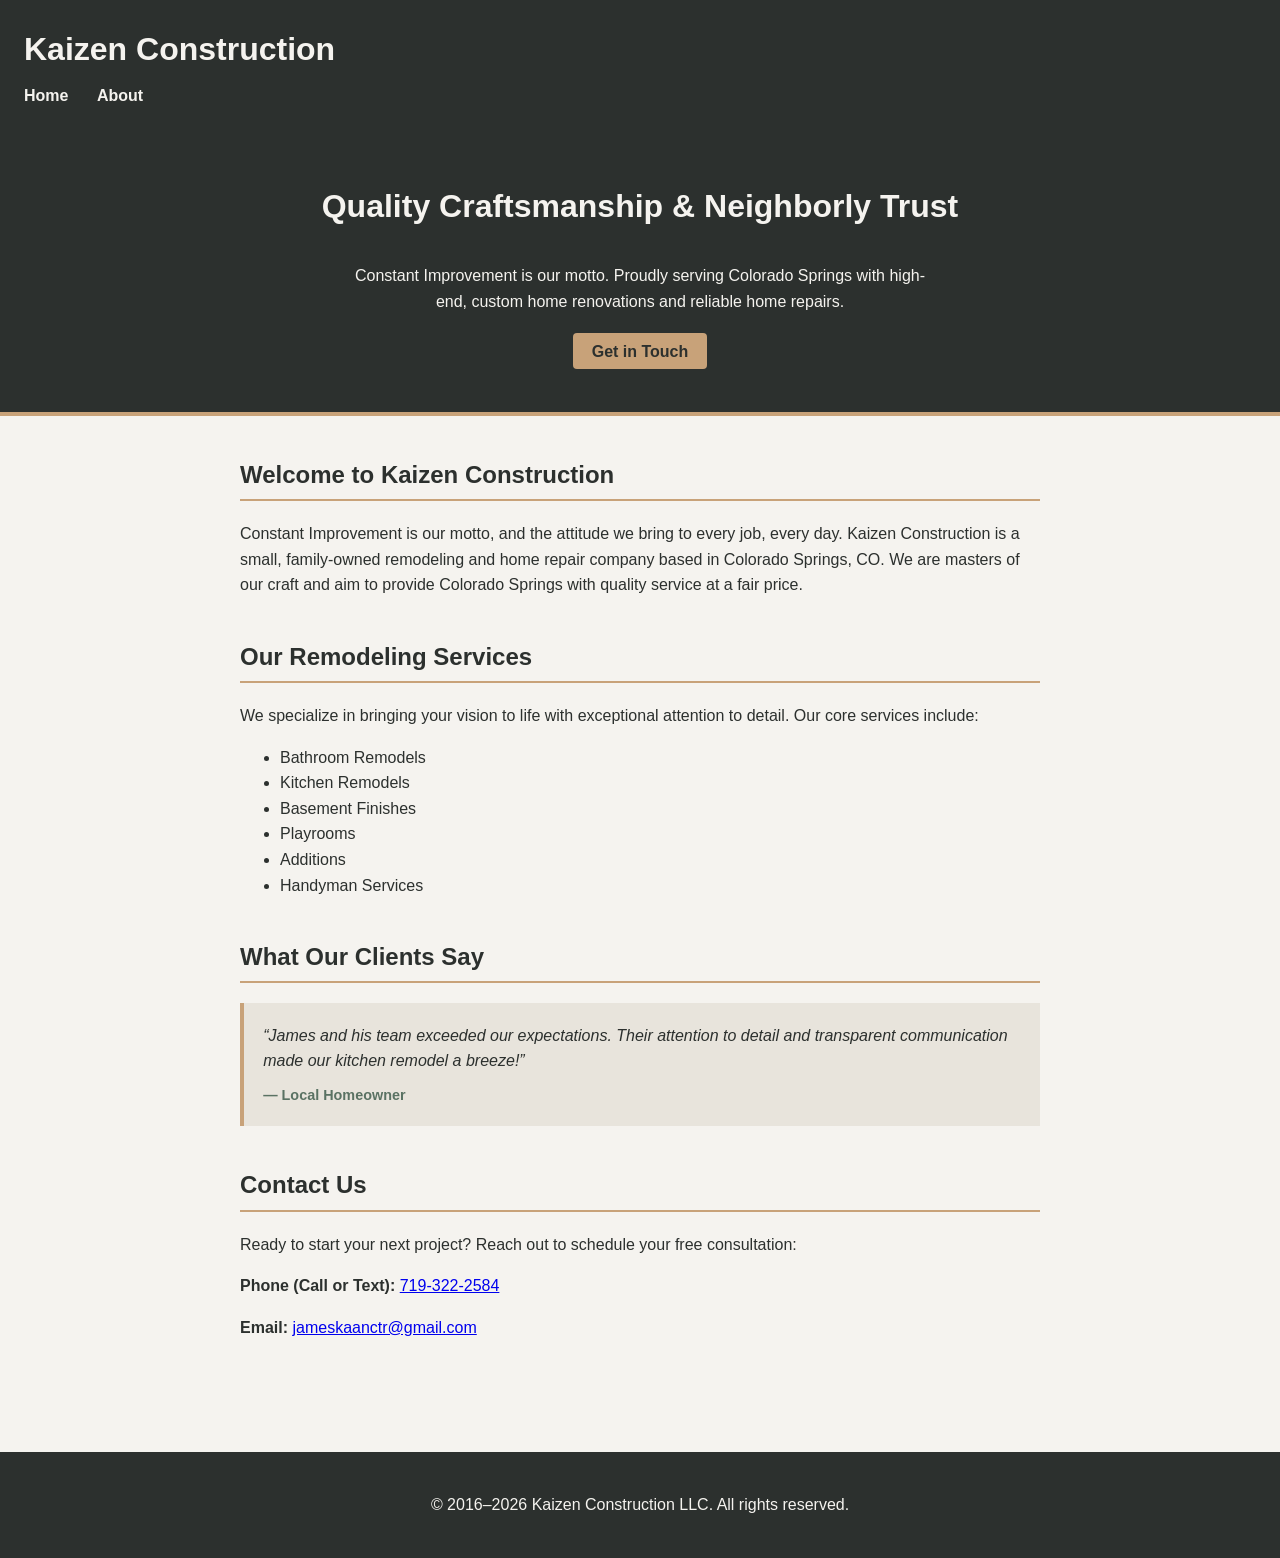
==== index.html @ 582ae094 "Add files via upload" ====
<!doctype html>
<html lang="en">

<head>
  <meta charset="utf-8">
  <title>Kaizen Construction | Home</title>
  <link rel="stylesheet" href="styles.css">
</head>

<body>
  <!-- Header & Navigation -->
  <header>
    <h1>Kaizen Construction</h1>
    <nav>
      <ul>
        <li><a href="index.html">Home</a></li>
        <li><a href="about.html">About</a></li>
      </ul>
    </nav>
  </header>

  <!-- Hero Section -->
  <section class="hero">
    <h2>Quality Craftsmanship & Neighborly Trust</h2>
    <p>Constant Improvement is our motto. Proudly serving Colorado Springs with high-end, custom home renovations and reliable home repairs.</p>
    <a href="mailto:jameskaanctr@gmail.com" class="cta-button">Get in Touch</a>
  </section>

  <!-- Main Content Area -->
  <main class="home-main">
    <section>
      <h2>Welcome to Kaizen Construction</h2>
      <p>Constant Improvement is our motto, and the attitude we bring to every job, every day. Kaizen Construction is a small, family-owned remodeling and home repair company based in Colorado Springs, CO. We are masters of our craft and aim to provide Colorado Springs with quality service at a fair price.</p>
    </section>

    <section>
      <h2>Our Remodeling Services</h2>
      <p>We specialize in bringing your vision to life with exceptional attention to detail. Our core services include:</p>
      <ul>
        <li>Bathroom Remodels</li>
        <li>Kitchen Remodels</li>
        <li>Basement Finishes</li>
        <li>Playrooms</li>
        <li>Additions</li>
        <li>Handyman Services</li>
      </ul>
    </section>

    <section>
      <h2>What Our Clients Say</h2>
      <blockquote>
        <p>&ldquo;James and his team exceeded our expectations. Their attention to detail and transparent communication made our kitchen remodel a breeze!&rdquo;</p>
        <cite>&mdash; Local Homeowner</cite>
      </blockquote>
    </section>

    <section>
      <h2>Contact Us</h2>
      <p>Ready to start your next project? Reach out to schedule your free consultation:</p>
      <p><strong>Phone (Call or Text):</strong> <a href="tel:7193222584">719-322-2584</a></p>
      <p><strong>Email:</strong> <a href="mailto:jameskaanctr@gmail.com">jameskaanctr@gmail.com</a></p>
    </section>
  </main>

  <!-- Footer -->
  <footer>
    <p>&copy; 2016–2026 Kaizen Construction LLC. All rights reserved.</p>
  </footer>
</body>

</html>
---- styles.css ----
body { 
    font-family: sans-serif;
    margin: 0;
    padding: 0;
    background-color: #F5F3EF;
    color: #2C302E;
    line-height: 1.6;
}

header { 
    background: #2C302E; 
    color: #F5F3EF;
    padding: 1.5rem;
}

header h1 {
    margin: 0 0 0.5rem 0;
}

nav ul {
    list-style: none;
    padding: 0;
    margin: 0;
}

nav li {
    display: inline;
    margin-right: 1.5rem;
}

nav a {
    color: #F5F3EF;
    text-decoration: none;
    font-weight: bold;
}

nav a:hover {
    color: #C8A279;
}

/* Home Page Hero Section */
.hero {
    background-color: #2C302E;
    color: #F5F3EF;
    text-align: center;
    padding: 3rem 2rem;
    border-bottom: 4px solid #C8A279;
}

.hero h2 {
    font-size: 2rem;
    margin-top: 0;
    color: #F5F3EF;
    border: none;
}

.hero p {
    max-width: 600px;
    margin: 1rem auto 1.5rem auto;
}

.cta-button {
    background-color: #C8A279;
    color: #2C302E;
    padding: 0.6rem 1.2rem;
    text-decoration: none;
    font-weight: bold;
    border-radius: 4px;
}

.cta-button:hover {
    background-color: #5A7263;
    color: #F5F3EF;
}

/* Home Page Main Content Container */
.home-main {
    max-width: 800px;
    margin: 0 auto;
    padding: 2.5rem 1.5rem;
}

.home-main section {
    margin-bottom: 2.5rem;
}

/* Two-column layout grid (Used ONLY on About Page) */
.container {
    display: grid;
    grid-template-columns: 280px 1fr;
    gap: 20px;
    padding: 20px;
    max-width: 1200px;
    margin: 0 auto;
}

.sidebar-l { 
    background: #E8E4DC; 
    padding: 1.5rem; 
    border-radius: 4px;
    height: fit-content;
}

.sidebar-l h2 {
    font-size: 1.3rem;
    margin-top: 0;
    border-bottom: 2px solid #C8A279;
    padding-bottom: 0.3rem;
}

.about-main { 
    background: #F5F3EF; 
    padding: 1rem; 
}

/* Shared Headings & Blockquotes */
h2 {
    color: #2C302E;
    border-bottom: 2px solid #C8A279;
    padding-bottom: 0.3rem;
    margin-top: 0;
}

h2:not(:first-child) {
    margin-top: 2rem;
}

blockquote {
    background-color: #E8E4DC;
    border-left: 4px solid #C8A279;
    margin: 0;
    padding: 1.2rem;
    font-style: italic;
}

blockquote p {
    margin: 0 0 0.5rem 0;
}

blockquote cite {
    font-style: normal;
    font-weight: bold;
    color: #5A7263;
    font-size: 0.9rem;
}

footer { 
    background: #2C302E; 
    color: #F5F3EF; 
    text-align: center;
    padding: 1.5rem;
    margin-top: 2rem;
}
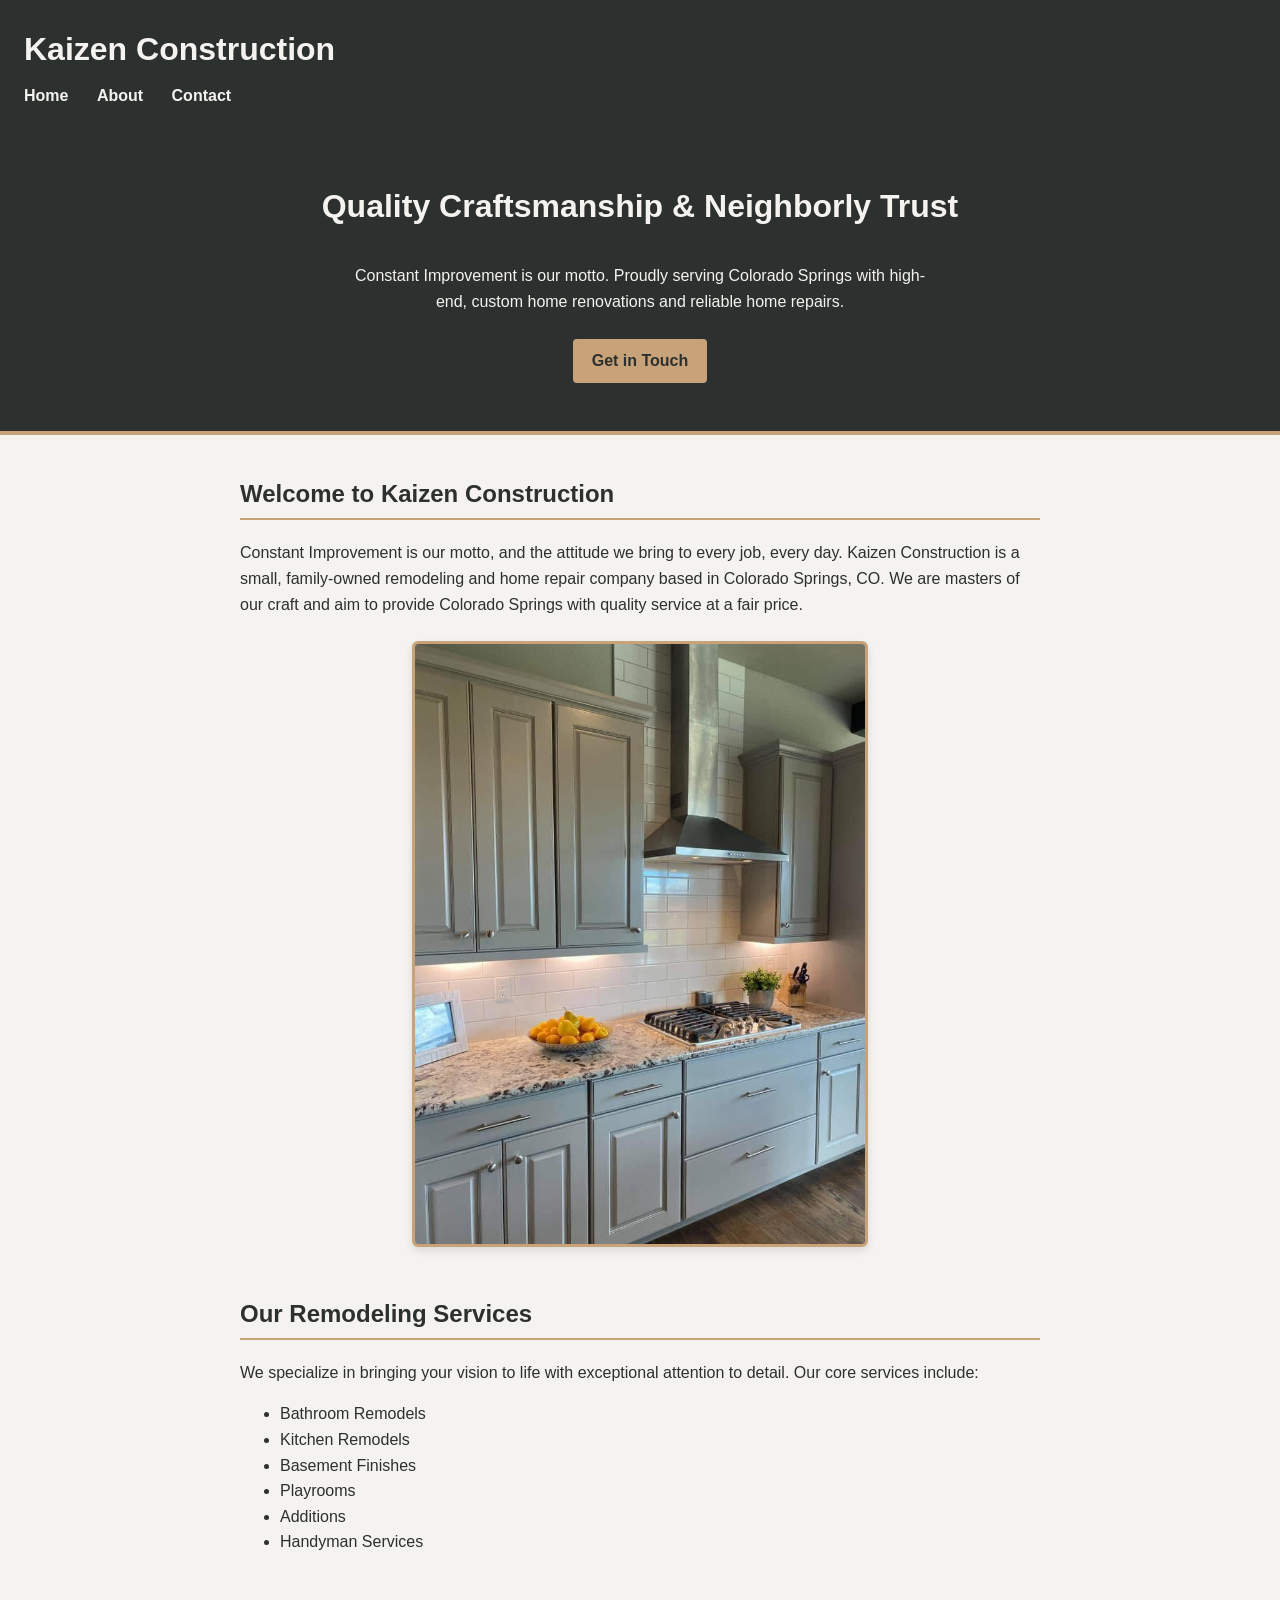
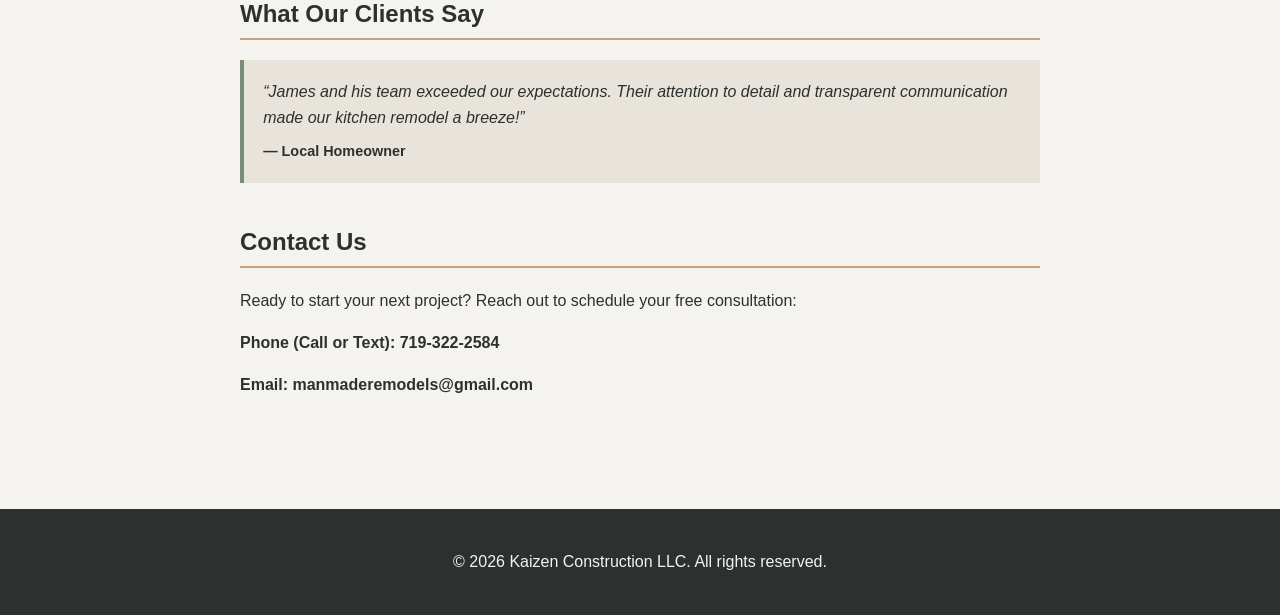
==== commit c67a8063: "Add files via upload" ====
--- a/index.html
+++ b/index.html
@@ -8,29 +8,31 @@
 </head>
 
 <body>
-  <!-- Header & Navigation -->
   <header>
     <h1>Kaizen Construction</h1>
     <nav>
       <ul>
         <li><a href="index.html">Home</a></li>
         <li><a href="about.html">About</a></li>
+        <li><a href="contact.html">Contact</a></li>
       </ul>
     </nav>
   </header>
 
-  <!-- Hero Section -->
   <section class="hero">
     <h2>Quality Craftsmanship & Neighborly Trust</h2>
     <p>Constant Improvement is our motto. Proudly serving Colorado Springs with high-end, custom home renovations and reliable home repairs.</p>
-    <a href="mailto:jameskaanctr@gmail.com" class="cta-button">Get in Touch</a>
+    <a href="contact.html" class="cta-button">Get in Touch</a>
   </section>
 
-  <!-- Main Content Area -->
   <main class="home-main">
     <section>
       <h2>Welcome to Kaizen Construction</h2>
       <p>Constant Improvement is our motto, and the attitude we bring to every job, every day. Kaizen Construction is a small, family-owned remodeling and home repair company based in Colorado Springs, CO. We are masters of our craft and aim to provide Colorado Springs with quality service at a fair price.</p>
+      
+      <div class="content-image-wrapper">
+        <img src="images/kitchen-remodel.jpg" alt="Aesthetic kitchen remodel featuring custom cabinetry and tile backsplash by Kaizen Construction" class="page-photo">
+      </div>
     </section>
 
     <section>
@@ -58,13 +60,12 @@
       <h2>Contact Us</h2>
       <p>Ready to start your next project? Reach out to schedule your free consultation:</p>
       <p><strong>Phone (Call or Text):</strong> <a href="tel:7193222584">719-322-2584</a></p>
-      <p><strong>Email:</strong> <a href="mailto:jameskaanctr@gmail.com">jameskaanctr@gmail.com</a></p>
+      <p><strong>Email:</strong> <a href="mailto:manmaderemodels@gmail.com">manmaderemodels@gmail.com</a></p>
     </section>
   </main>
 
-  <!-- Footer -->
   <footer>
-    <p>&copy; 2016–2026 Kaizen Construction LLC. All rights reserved.</p>
+    <p>&copy; 2026 Kaizen Construction LLC. All rights reserved.</p>
   </footer>
 </body>
 
--- a/styles.css
+++ b/styles.css
@@ -35,10 +35,9 @@
 }
 
 nav a:hover {
-    color: #C8A279;
-}
-
-/* Home Page Hero Section */
+    color: #7A8B79;
+}
+
 .hero {
     background-color: #2C302E;
     color: #F5F3EF;
@@ -66,14 +65,14 @@
     text-decoration: none;
     font-weight: bold;
     border-radius: 4px;
+    display: inline-block;
 }
 
 .cta-button:hover {
-    background-color: #5A7263;
-    color: #F5F3EF;
-}
-
-/* Home Page Main Content Container */
+    background-color: #7A8B79;
+    color: #F5F3EF;
+}
+
 .home-main {
     max-width: 800px;
     margin: 0 auto;
@@ -84,7 +83,6 @@
     margin-bottom: 2.5rem;
 }
 
-/* Two-column layout grid (Used ONLY on About Page) */
 .container {
     display: grid;
     grid-template-columns: 280px 1fr;
@@ -104,7 +102,7 @@
 .sidebar-l h2 {
     font-size: 1.3rem;
     margin-top: 0;
-    border-bottom: 2px solid #C8A279;
+    border-bottom: 2px solid #7A8B79;
     padding-bottom: 0.3rem;
 }
 
@@ -113,7 +111,6 @@
     padding: 1rem; 
 }
 
-/* Shared Headings & Blockquotes */
 h2 {
     color: #2C302E;
     border-bottom: 2px solid #C8A279;
@@ -127,7 +124,7 @@
 
 blockquote {
     background-color: #E8E4DC;
-    border-left: 4px solid #C8A279;
+    border-left: 4px solid #7A8B79;
     margin: 0;
     padding: 1.2rem;
     font-style: italic;
@@ -140,7 +137,7 @@
 blockquote cite {
     font-style: normal;
     font-weight: bold;
-    color: #5A7263;
+    color: #2C302E;
     font-size: 0.9rem;
 }
 
@@ -150,4 +147,109 @@
     text-align: center;
     padding: 1.5rem;
     margin-top: 2rem;
+}
+
+.contact-main {
+    max-width: 800px;
+    margin: 0 auto;
+    padding: 2.5rem 1.5rem;
+}
+
+.contact-main section {
+    margin-bottom: 2.5rem;
+}
+
+.contact-table {
+    width: 100%;
+    border-collapse: collapse;
+    margin-top: 1rem;
+    background-color: #E8E4DC;
+    border-radius: 4px;
+    overflow: hidden;
+}
+
+.contact-table th, 
+.contact-table td {
+    padding: 0.8rem 1.2rem;
+    text-align: left;
+    border-bottom: 1px solid #D5D1C8;
+}
+
+.contact-table th {
+    background-color: #7A8B79;
+    color: #F5F3EF;
+}
+
+.contact-form {
+    background-color: #E8E4DC;
+    padding: 1.5rem;
+    border-radius: 4px;
+    border-left: 4px solid #C8A279;
+}
+
+.contact-form div {
+    margin-bottom: 1.2rem;
+}
+
+.contact-form label {
+    display: block;
+    margin-bottom: 0.4rem;
+    font-weight: bold;
+    color: #2C302E;
+}
+
+.contact-form input[type="text"],
+.contact-form input[type="email"],
+.contact-form input[type="tel"] {
+    width: 100%;
+    padding: 0.6rem;
+    border: 1px solid #B8B4AC;
+    border-radius: 4px;
+    background-color: #F5F3EF;
+    box-sizing: border-box;
+    font-family: inherit;
+}
+
+.contact-form textarea {
+    width: 100%;
+    padding: 0.6rem;
+    border: 1px solid #B8B4AC;
+    border-radius: 4px;
+    background-color: #F5F3EF;
+    box-sizing: border-box;
+    font-family: inherit;
+    resize: vertical;
+}
+
+a {
+    color: #C8A279;
+    text-decoration: none;
+}
+
+a:hover {
+    color: #7A8B79;
+    text-decoration: underline;
+}
+
+p a {
+    color: #2C302E;
+    font-weight: bold;
+}
+
+p a:hover {
+    color: #7A8B79;
+}
+
+.content-image-wrapper {
+    margin: 1.5rem 0 0 0;
+    text-align: center;
+}
+
+.page-photo {
+    max-width: 450px;
+    width: 100%;
+    height: auto;
+    border-radius: 6px;
+    border: 3px solid #C8A279;
+    box-shadow: 0 4px 8px rgba(0, 0, 0, 0.1);
 }
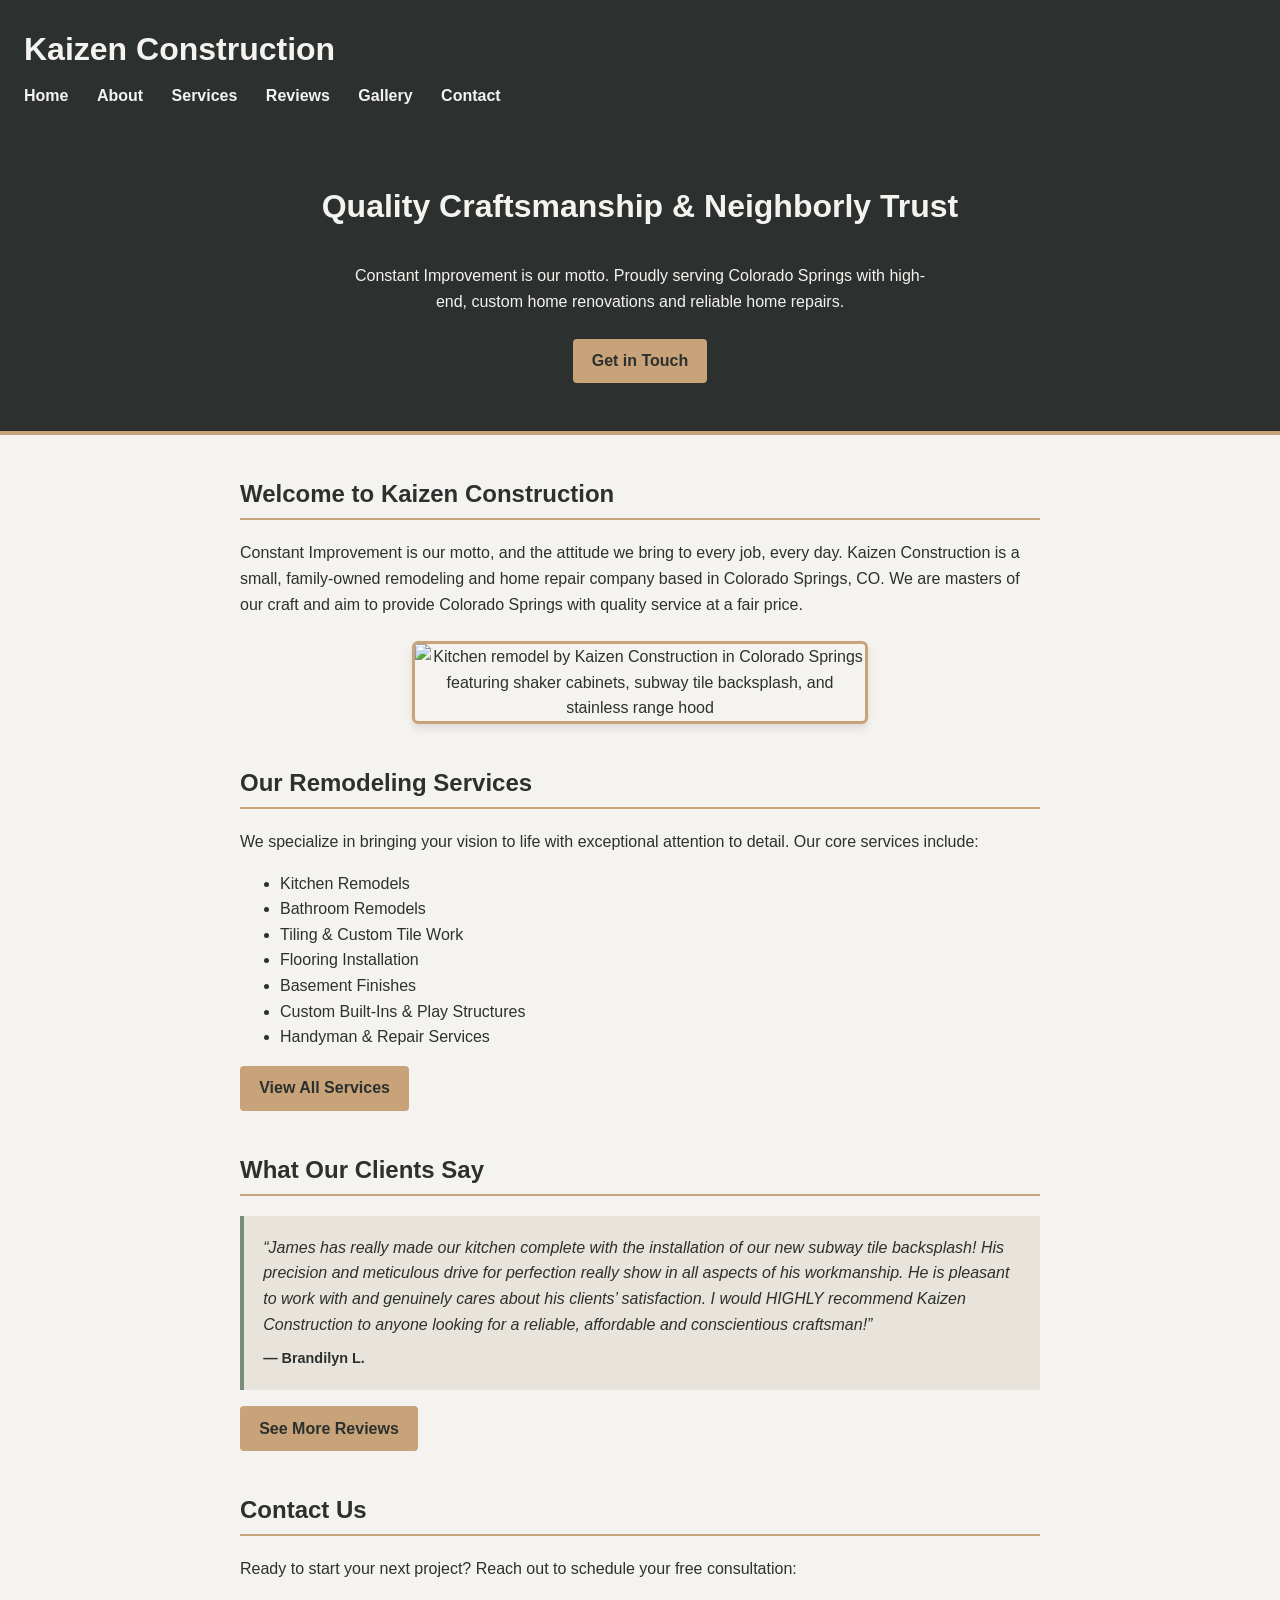
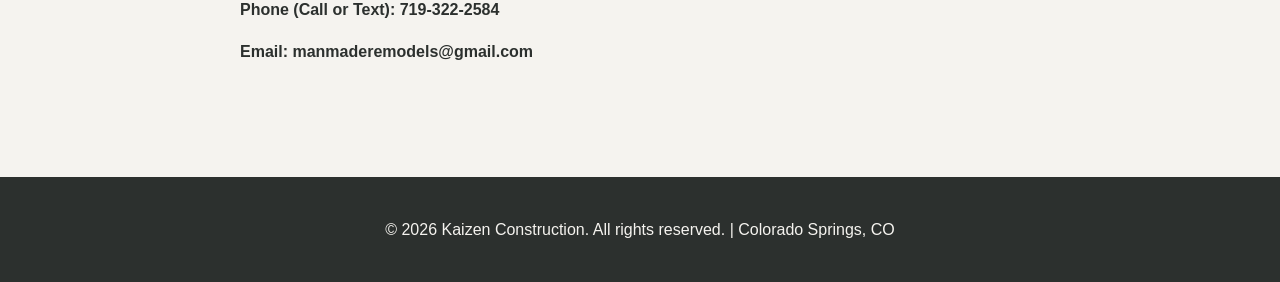
==== commit 012ec1fc: "Improve index.html for SEO and content updates Updated the HTML structure and content for better SEO" ====
--- a/index.html
+++ b/index.html
@@ -1,9 +1,12 @@
-<!doctype html>
+<!DOCTYPE html>
 <html lang="en">
 
 <head>
   <meta charset="utf-8">
-  <title>Kaizen Construction | Home</title>
+  <meta http-equiv="Content-Type" content="text/html; charset=utf-8">
+  <meta name="viewport" content="width=device-width, initial-scale=1.0">
+  <meta name="description" content="Kaizen Construction offers custom home remodeling, kitchen and bathroom renovations, basement finishes, custom tiling, and reliable handyman services in Colorado Springs, CO.">
+  <title>Kaizen Construction | Colorado Springs Home Remodeling &amp; Repairs</title>
   <link rel="stylesheet" href="styles.css">
 </head>
 
@@ -14,13 +17,16 @@
       <ul>
         <li><a href="index.html">Home</a></li>
         <li><a href="about.html">About</a></li>
+        <li><a href="services.html">Services</a></li>
+        <li><a href="reviews.html">Reviews</a></li>
+        <li><a href="gallery.html">Gallery</a></li>
         <li><a href="contact.html">Contact</a></li>
       </ul>
     </nav>
   </header>
 
   <section class="hero">
-    <h2>Quality Craftsmanship & Neighborly Trust</h2>
+    <h2>Quality Craftsmanship &amp; Neighborly Trust</h2>
     <p>Constant Improvement is our motto. Proudly serving Colorado Springs with high-end, custom home renovations and reliable home repairs.</p>
     <a href="contact.html" class="cta-button">Get in Touch</a>
   </section>
@@ -31,7 +37,7 @@
       <p>Constant Improvement is our motto, and the attitude we bring to every job, every day. Kaizen Construction is a small, family-owned remodeling and home repair company based in Colorado Springs, CO. We are masters of our craft and aim to provide Colorado Springs with quality service at a fair price.</p>
       
       <div class="content-image-wrapper">
-        <img src="images/kitchen-remodel.jpg" alt="Aesthetic kitchen remodel featuring custom cabinetry and tile backsplash by Kaizen Construction" class="page-photo">
+        <img src="gallery/kitchen6.jpg" alt="Kitchen remodel by Kaizen Construction in Colorado Springs featuring shaker cabinets, subway tile backsplash, and stainless range hood" class="page-photo" loading="lazy">
       </div>
     </section>
 
@@ -39,21 +45,26 @@
       <h2>Our Remodeling Services</h2>
       <p>We specialize in bringing your vision to life with exceptional attention to detail. Our core services include:</p>
       <ul>
+        <li>Kitchen Remodels</li>
         <li>Bathroom Remodels</li>
-        <li>Kitchen Remodels</li>
+        <li>Tiling &amp; Custom Tile Work</li>
+        <li>Flooring Installation</li>
         <li>Basement Finishes</li>
-        <li>Playrooms</li>
-        <li>Additions</li>
-        <li>Handyman Services</li>
+        <li>Custom Built-Ins &amp; Play Structures</li>
+        <li>Handyman &amp; Repair Services</li>
       </ul>
+      <p style="margin-top: 1rem;"><a href="services.html" class="cta-button">View All Services</a></p>
     </section>
 
     <section>
       <h2>What Our Clients Say</h2>
-      <blockquote>
-        <p>&ldquo;James and his team exceeded our expectations. Their attention to detail and transparent communication made our kitchen remodel a breeze!&rdquo;</p>
-        <cite>&mdash; Local Homeowner</cite>
-      </blockquote>
+      <a href="reviews.html" style="display: block; color: inherit; text-decoration: none;">
+        <blockquote>
+          <p>&ldquo;James has really made our kitchen complete with the installation of our new subway tile backsplash! His precision and meticulous drive for perfection really show in all aspects of his workmanship. He is pleasant to work with and genuinely cares about his clients&rsquo; satisfaction. I would HIGHLY recommend Kaizen Construction to anyone looking for a reliable, affordable and conscientious craftsman!&rdquo;</p>
+          <cite>&mdash; Brandilyn L.</cite>
+        </blockquote>
+      </a>
+      <p style="margin-top: 1rem;"><a href="reviews.html" class="cta-button">See More Reviews</a></p>
     </section>
 
     <section>
@@ -65,8 +76,8 @@
   </main>
 
   <footer>
-    <p>&copy; 2026 Kaizen Construction LLC. All rights reserved.</p>
+    <p>&copy; 2026 Kaizen Construction. All rights reserved. | Colorado Springs, CO</p>
   </footer>
 </body>
 
-</html>+</html>
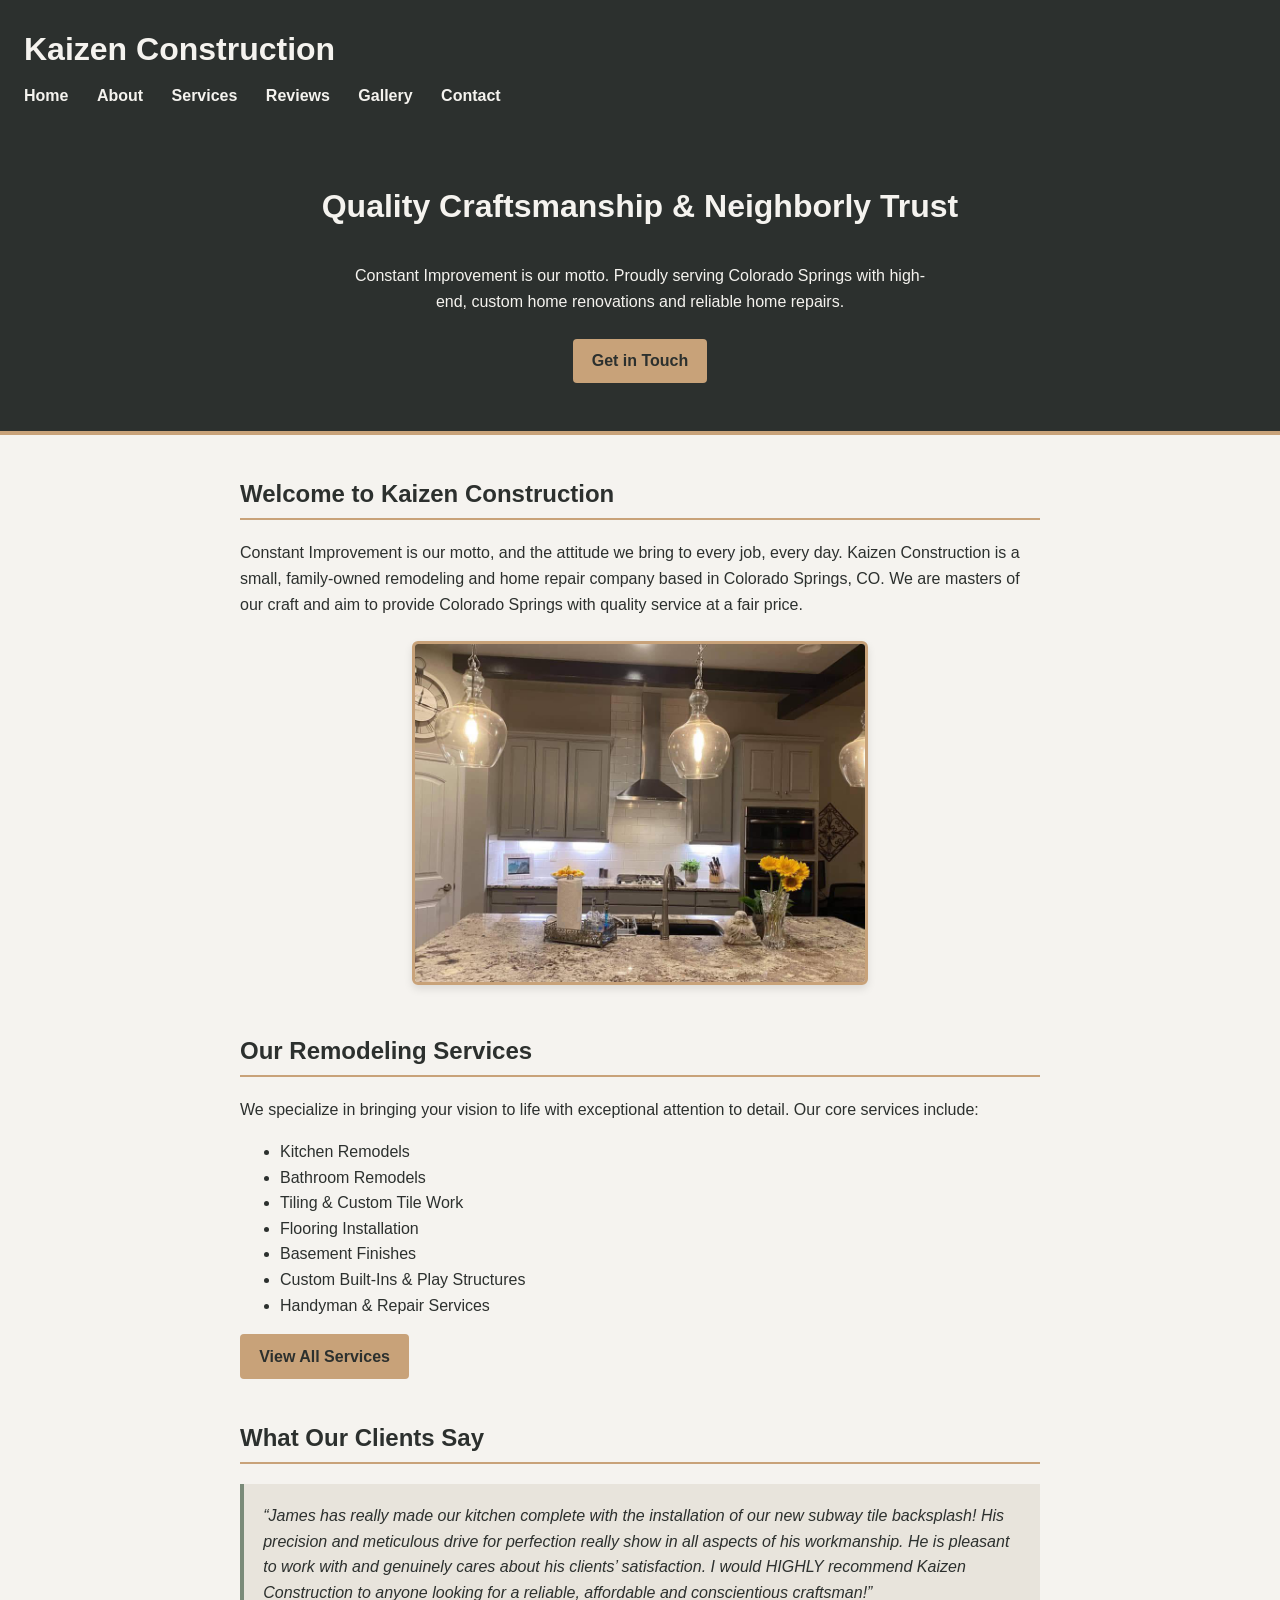
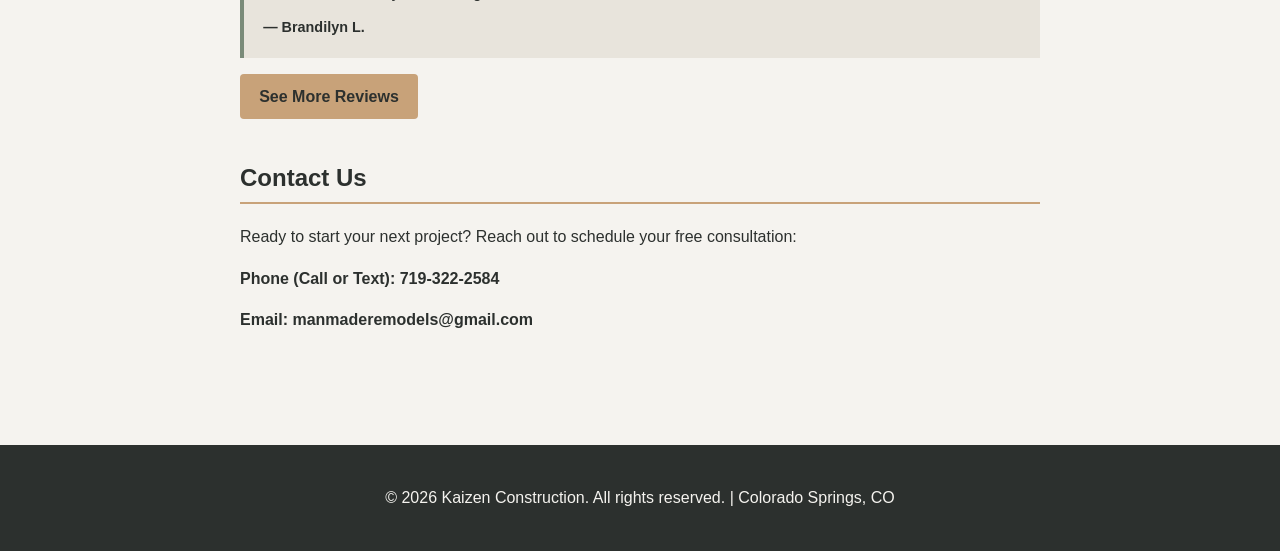
==== commit 44ac768f: "Remove redundant Content-Type meta tag Removed redundant Content-Type meta tag." ====
--- a/index.html
+++ b/index.html
@@ -3,7 +3,6 @@
 
 <head>
   <meta charset="utf-8">
-  <meta http-equiv="Content-Type" content="text/html; charset=utf-8">
   <meta name="viewport" content="width=device-width, initial-scale=1.0">
   <meta name="description" content="Kaizen Construction offers custom home remodeling, kitchen and bathroom renovations, basement finishes, custom tiling, and reliable handyman services in Colorado Springs, CO.">
   <title>Kaizen Construction | Colorado Springs Home Remodeling &amp; Repairs</title>
--- a/styles.css
+++ b/styles.css
@@ -84,12 +84,16 @@
 }
 
 .container {
+    max-width: 1200px;
+    margin: 0 auto;
+    padding: 0 20px;
+}
+
+.sidebar-layout {
     display: grid;
     grid-template-columns: 280px 1fr;
     gap: 20px;
-    padding: 20px;
-    max-width: 1200px;
-    margin: 0 auto;
+    padding: 20px 0;
 }
 
 .sidebar-l { 
@@ -252,4 +256,168 @@
     border-radius: 6px;
     border: 3px solid #C8A279;
     box-shadow: 0 4px 8px rgba(0, 0, 0, 0.1);
-}+}
+
+.gallery-section {
+  padding: 60px 0;
+  background-color: #f9f9f9;
+}
+
+.gallery-filters {
+  display: flex;
+  justify-content: center;
+  gap: 10px;
+  flex-wrap: wrap;
+  margin-bottom: 30px;
+}
+
+.filter-btn {
+  background: #ffffff;
+  border: 1px solid #ddd;
+  padding: 8px 18px;
+  border-radius: 20px;
+  cursor: pointer;
+  font-weight: 500;
+  transition: all 0.3s ease;
+}
+
+.filter-btn.active,
+.filter-btn:hover {
+  background: #2b3a42;
+  color: #ffffff;
+  border-color: #2b3a42;
+}
+
+.gallery-grid {
+  display: grid;
+  grid-template-columns: repeat(auto-fill, minmax(280px, 1fr));
+  gap: 20px;
+}
+
+.gallery-item {
+  position: relative;
+  overflow: hidden;
+  border-radius: 8px;
+  box-shadow: 0 4px 10px rgba(0, 0, 0, 0.08);
+  cursor: pointer;
+  background: #eee;
+  transition: transform 0.3s ease, opacity 0.3s ease;
+}
+
+.gallery-item.hide {
+  display: none;
+}
+
+.gallery-item img {
+  width: 100%;
+  height: 260px;
+  object-fit: cover;
+  display: block;
+  transition: transform 0.4s ease;
+}
+
+.gallery-item:hover img {
+  transform: scale(1.05);
+}
+
+.lightbox {
+  display: none;
+  position: fixed;
+  z-index: 1000;
+  top: 0;
+  left: 0;
+  width: 100%;
+  height: 100%;
+  background-color: rgba(0, 0, 0, 0.9);
+  justify-content: center;
+  align-items: center;
+  flex-direction: column;
+}
+
+.lightbox.active {
+  display: flex;
+}
+
+.lightbox-content {
+  max-width: 90%;
+  max-height: 80vh;
+  border-radius: 4px;
+}
+
+#lightbox-caption {
+  margin-top: 15px;
+  color: #fff;
+  text-align: center;
+  font-size: 1rem;
+  max-width: 80%;
+}
+
+.lightbox-close {
+  position: absolute;
+  top: 20px;
+  right: 35px;
+  color: #fff;
+  font-size: 40px;
+  font-weight: bold;
+  cursor: pointer;
+}
+
+.service-card {
+  display: flex;
+  flex-direction: column;
+  gap: 20px;
+  background-color: #E8E4DC;
+  padding: 1.5rem;
+  border-radius: 6px;
+  margin-bottom: 2rem;
+  border-left: 4px solid #C8A279;
+}
+
+@media (min-width: 768px) {
+  .service-card {
+    flex-direction: row;
+    align-items: center;
+  }
+  .service-card img {
+    width: 300px;
+    height: 200px;
+    object-fit: cover;
+  }
+}
+
+.service-details {
+  flex: 1;
+}
+
+.services-list-grid {
+  display: grid;
+  grid-template-columns: repeat(auto-fit, minmax(280px, 1fr));
+  gap: 20px;
+  margin-top: 1.5rem;
+}
+
+.service-list-item {
+  background-color: #E8E4DC;
+  padding: 1.2rem;
+  border-radius: 6px;
+  border-top: 3px solid #7A8B79;
+}
+
+@media (max-width: 768px) {
+  .sidebar-layout {
+    grid-template-columns: 1fr;
+  }
+
+  nav li {
+    display: inline-block;
+    margin-bottom: 0.5rem;
+  }
+
+  .hero {
+    padding: 2rem 1rem;
+  }
+
+  .hero h2 {
+    font-size: 1.5rem;
+  }
+}
